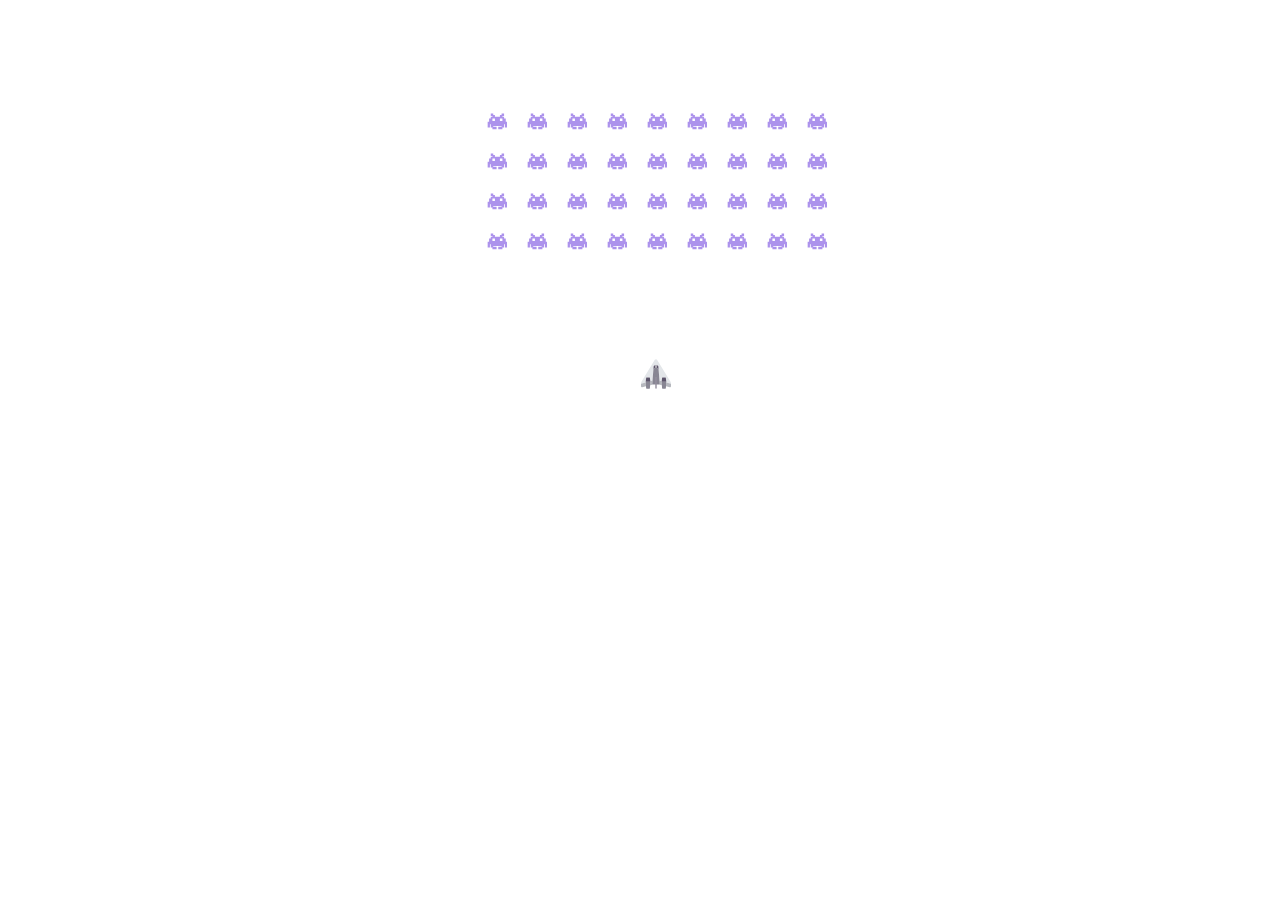
==== third/index.html @ c3ed59d9 "." ====
<!DOCTYPE html>
<html lang="en">
<head>
    <meta charset="UTF-8">
    <meta http-equiv="X-UA-Compatible" content="IE=edge">
    <meta name="viewport" content="width=device-width, initial-scale=1.0">
    <title>Space Invaders</title>
    <link rel="stylesheet" href="styles.css">
</head>
<body>
    <div class="container">
            <div class="score">SCORE: </div>
            <div class="game"></div>
            <div class="lives">LIVES: </div>
    </div>
    <script src="space.js"></script>
</body>
</html>
---- third/styles.css ----
* {
    box-sizing: border-box;
    margin: 0;
    padding: 0;
}

/* body {
    background: url(assets/galaxy.jpg);

} */

.container {
    display: flex;
    flex-direction: column;
    justify-content: center;
    align-items: center;
    height: 100%;
}

.score {
    color: white;
}

.game {
    width: 400px;
    height: 400px;
    border: 1px solid rgb(255, 255, 255);
    /* display: flex;
    justify-content: center;
    align-items: center; */
}

.lives {
    color: white;
}

.game .laser {
    position: absolute;
    margin-left: -2.5;
    height: 25px;
    z-index: -1;
}

.game .enemy {
    position: absolute;
}
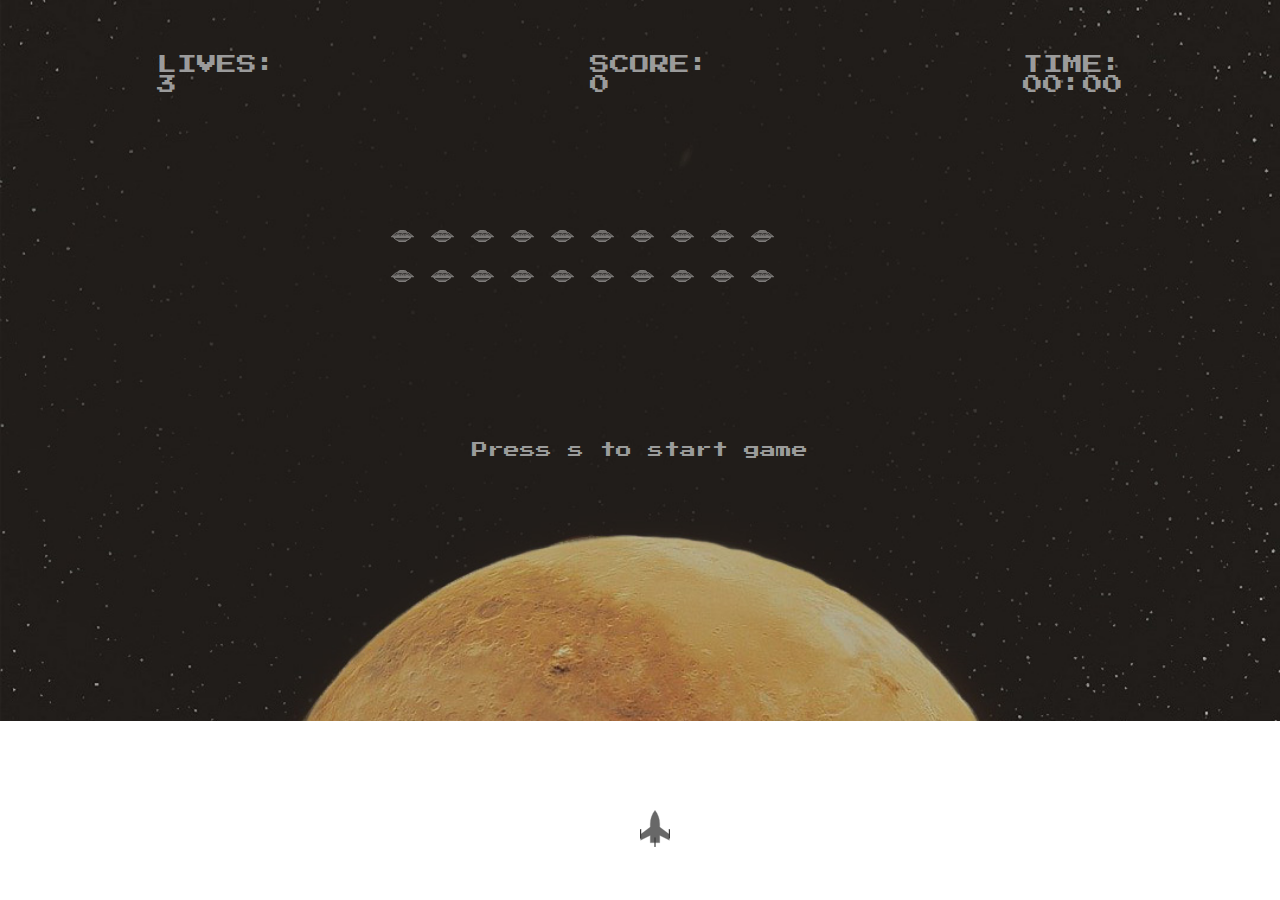
==== commit 28d95dbf: "added lives, scores, timer" ====
--- a/third/index.html
+++ b/third/index.html
@@ -8,11 +8,37 @@
     <link rel="stylesheet" href="styles.css">
 </head>
 <body>
-    <div class="container">
-            <div class="score">SCORE: </div>
-            <div class="game"></div>
-            <div class="lives">LIVES: </div>
-    </div>
+
+    <div class="container"> 
+        <div class="header">
+            <div class="lives">LIVES: <p>3</p></div>  
+            <div class="score">SCORE: <p>0</p> </div>
+            <div class="time">TIME: <p>00:00</p></div>
+        </div>
+        <div class="game-wrapper">
+            <div class="game"></div> 
+        </div>
+        
+        <div class ="start"> 
+            Press s to start game
+        </div>
+            <div class="game-over">
+                <h1>GAME OVER</h1>
+                <br>
+                <p>Press s to play again</p>
+            </div>
+            <div class="win">
+                <h1>YOU WON</h1> 
+                <br>
+                <p>Press s to play again</p>
+            </div>
+        
+            <div class="pause">
+            <p>Press esc to resume the game</p>
+            <p>Press s to restart the game</p>
+        </div> 
+    </div> 
+  
     <script src="space.js"></script>
 </body>
 </html>--- a/third/styles.css
+++ b/third/styles.css
@@ -5,43 +5,105 @@
     padding: 0;
 }
 
-/* body {
-    background: url(assets/galaxy.jpg);
+body {
+    background: url(assets/mars2.jpg);
+    background-repeat: no-repeat;
+    background-size: 100%;
+}
 
-} */
+@font-face {
+    font-family: game-font;
+    src: url(font/PressStart2P-Regular.ttf);
+}
 
 .container {
     display: flex;
     flex-direction: column;
+    /* justify-content: space-between; */
+    align-items: center;
+    height: 100vh;
+    width: 100vw;
+    font-family: game-font;
+    color: rgb(155, 155, 155);
+}
+
+.header {
+    display: flex;
+    justify-content: space-around;
+    align-items: center;
+    height: 150px;
+    width: 100%;
+    font-size: 20px;
+}
+
+.game-wrapper {
+    display: flex;
+    flex-direction: column;
     justify-content: center;
     align-items: center;
-    height: 100%;
-}
-
-.score {
-    color: white;
+    /* margin-top: 40px; */
+    /* width: 500px;
+    height: 580px; */
 }
 
 .game {
-    width: 400px;
-    height: 400px;
-    border: 1px solid rgb(255, 255, 255);
-    /* display: flex;
-    justify-content: center;
-    align-items: center; */
-}
-
-.lives {
-    color: white;
+    width: 500px;
+    height: 700px;
+    display: flex;
+    flex-direction: column;
 }
 
 .game .laser {
     position: absolute;
-    margin-left: -2.5;
-    height: 25px;
+    margin-left: -2.5px;
+    height: 30px;
     z-index: -1;
 }
 
 .game .enemy {
     position: absolute;
 }
+
+.game .enemyLaser {
+    position: absolute;
+    margin-left: -2.5px;
+    height: 20px;
+    /* default z-index is 0*/
+    z-index: -1;
+  }
+
+.game-over {
+    display: none;
+    flex-direction: column;
+    text-align: center;
+    justify-content: center;
+    height: 100%;
+}
+
+.win {
+    display: none;
+    flex-direction: column;
+    text-align: center;
+    justify-content: center;
+    height: 100%;
+    
+    
+}
+
+.pause {
+    color:black;
+    display: none;
+    flex-direction: column;
+    justify-content: center;
+    align-items: center;
+    height: 120px;
+}
+
+.start {
+    display: flex;
+    align-items: center;
+    text-align: center;
+    position: absolute;
+    height: 100%;
+
+}
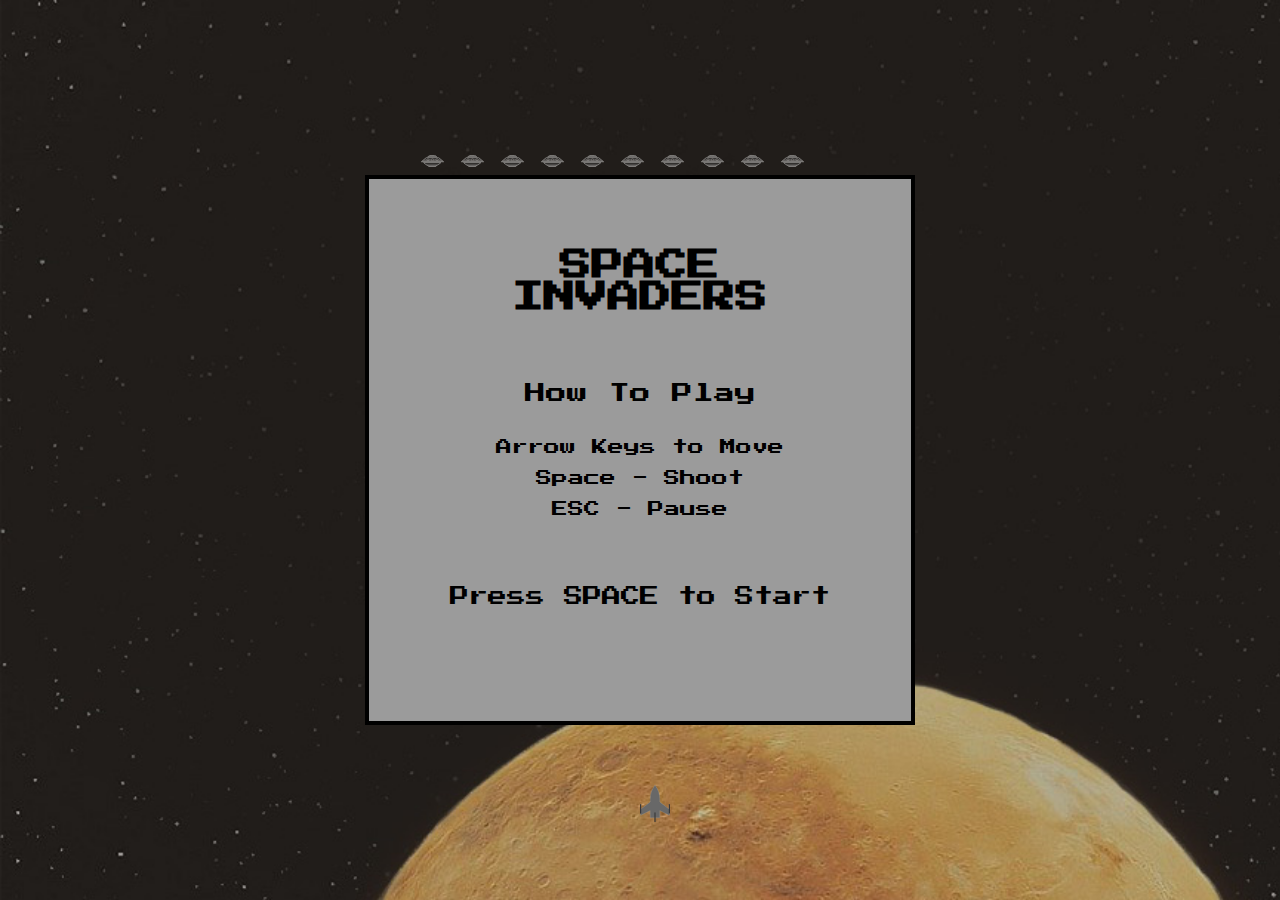
==== commit 6f133b13: "small changes" ====
--- a/third/index.html
+++ b/third/index.html
@@ -15,27 +15,31 @@
             <div class="score">SCORE: <p>0</p> </div>
             <div class="time">TIME: <p>00:00</p></div>
         </div>
-        <div class="game-wrapper">
-            <div class="game"></div> 
+        <div class="game"></div> 
+        <div class ="start"> 
+            <h1>SPACE INVADERS</h1>
+            <p class="how-to-play">How To Play</p>
+            <div class="controls">
+                <p>Arrow Keys to Move</p>
+                <p>Space - Shoot</p>
+                <p>ESC - Pause</p>
+            </div>
+            <p class="continue">Press <span class="space">SPACE</span> to Start</p>
         </div>
-        
-        <div class ="start"> 
-            Press s to start game
+        <div class="win">
+            <h1>YOU WON</h1> 
+            <br>
+            <p>Press S to play again</p>
         </div>
-            <div class="game-over">
-                <h1>GAME OVER</h1>
-                <br>
-                <p>Press s to play again</p>
-            </div>
-            <div class="win">
-                <h1>YOU WON</h1> 
-                <br>
-                <p>Press s to play again</p>
-            </div>
-        
-            <div class="pause">
-            <p>Press esc to resume the game</p>
-            <p>Press s to restart the game</p>
+        <div class="game-over">
+            <h1>GAME OVER</h1> 
+            <br>
+            <p>Press S to play again</p>
+        </div>
+    
+        <div class="pause">
+        <p>Press ESC to Resume</p>
+        <p>Press S to Restart</p>
         </div> 
     </div> 
   
--- a/third/styles.css
+++ b/third/styles.css
@@ -8,7 +8,7 @@
 body {
     background: url(assets/mars2.jpg);
     background-repeat: no-repeat;
-    background-size: 100%;
+    background-size: cover;
 }
 
 @font-face {
@@ -17,10 +17,18 @@
 }
 
 .container {
-    display: flex;
-    flex-direction: column;
+    /* display: flex;
+    flex-direction: column; */
     /* justify-content: space-between; */
-    align-items: center;
+    /* align-items: center; */
+    position: relative;
+    left: 0;
+    right: 0;
+    top: 0;
+    bottom: 0;
+    margin: auto;
+
+    /* position: relative; */
     height: 100vh;
     width: 100vw;
     font-family: game-font;
@@ -28,6 +36,7 @@
 }
 
 .header {
+    opacity: 0;
     display: flex;
     justify-content: space-around;
     align-items: center;
@@ -37,20 +46,41 @@
 }
 
 .game-wrapper {
-    display: flex;
+
+    /* position: absolute;
+    left: 0;
+    right: 0;
+    top: 0;
+    bottom: 0;
+    margin: auto; */
+        
+    /* display: flex;
     flex-direction: column;
     justify-content: center;
     align-items: center;
+    z-index: 1000; */
     /* margin-top: 40px; */
     /* width: 500px;
     height: 580px; */
 }
 
 .game {
+
+    top: 0;
+    bottom: 0;
+    margin: auto;
+    position: absolute;
+    left: 0;
+    right: 0;
     width: 500px;
-    height: 700px;
-    display: flex;
-    flex-direction: column;
+    height: 750px;
+
+    /* margin-top: 0;
+    margin-left: 40%;
+    width: 500px;
+    height: 550px; */
+    /* display: flex;
+    flex-direction: column; */
 }
 
 .game .laser {
@@ -73,37 +103,126 @@
   }
 
 .game-over {
-    display: none;
-    flex-direction: column;
-    text-align: center;
-    justify-content: center;
-    height: 100%;
+    opacity: 0;
+    top: 0;
+    bottom: 0;
+    margin: auto;
+    position: absolute;
+    left: 0;
+    right: 0;
+    height: 100px;
+    width: 400px;
+    z-index: 999;
+    text-align: center;
+    
 }
 
 .win {
-    display: none;
-    flex-direction: column;
-    text-align: center;
-    justify-content: center;
-    height: 100%;
+    opacity: 0;
+    top: 0;
+    bottom: 0;
+    margin: auto;
+    position: absolute;
+    left: 0;
+    right: 0;
+    height: 100px;
+    width: 400px;
+    z-index: 999;
+    text-align: center;
+  
     
-    
 }
 
 .pause {
-    color:black;
-    display: none;
-    flex-direction: column;
-    justify-content: center;
-    align-items: center;
-    height: 120px;
+    opacity: 0;
+    top: 0;
+    bottom: 0;
+    margin: auto;
+    position: absolute;
+    left: 0;
+    right: 0;
+    z-index: 999;
+    text-align: center;
+    height: 200px;
+    width: 600px;
+    color: black;
+    background-color: rgba(155, 155, 155, 0.86);
+    border: black solid 4px;
+
+}
+.pause p {
+    margin-top: 55px;
 }
 
 .start {
-    display: flex;
-    align-items: center;
-    text-align: center;
-    position: absolute;
-    height: 100%;
-
-}
+    top: 0;
+    bottom: 0;
+    margin: auto;
+    position: absolute;
+    left: 0;
+    right: 0;
+    height: 550px;
+    width: 550px;
+    z-index: 999;
+    text-align: center;
+    color: black;
+    background-color: rgb(155, 155, 155);
+    border: black solid 4px;
+}
+
+.start p {
+    margin: 15px;
+}
+
+.start h1 {
+    margin: 70px;  
+}
+
+.start .how-to-play {
+    margin: 35px;   
+    font-size: 1.3em;
+}
+
+.start .controls {
+    margin: 30px;
+}
+
+p.continue {
+    margin: 70px;
+    font-size: 1.2em;
+}
+
+/* .start {
+    top: 0;
+    bottom: 0;
+    margin: auto;
+    position: absolute;
+    left: 0;
+    right: 0;
+    height: 550px;
+    width: 550px;
+    z-index: 999;
+    text-align: center;
+}
+
+.start p {
+    margin: 15px;
+}
+
+.start h1 {
+    margin: 70px;  
+}
+
+.start .how-to-play {
+    margin: 35px;   
+    font-size: 1.3em;
+}
+
+.start .controls {
+    margin: 30px;
+}
+
+p.continue {
+    margin: 70px;
+    font-size: 1.2em;
+} */
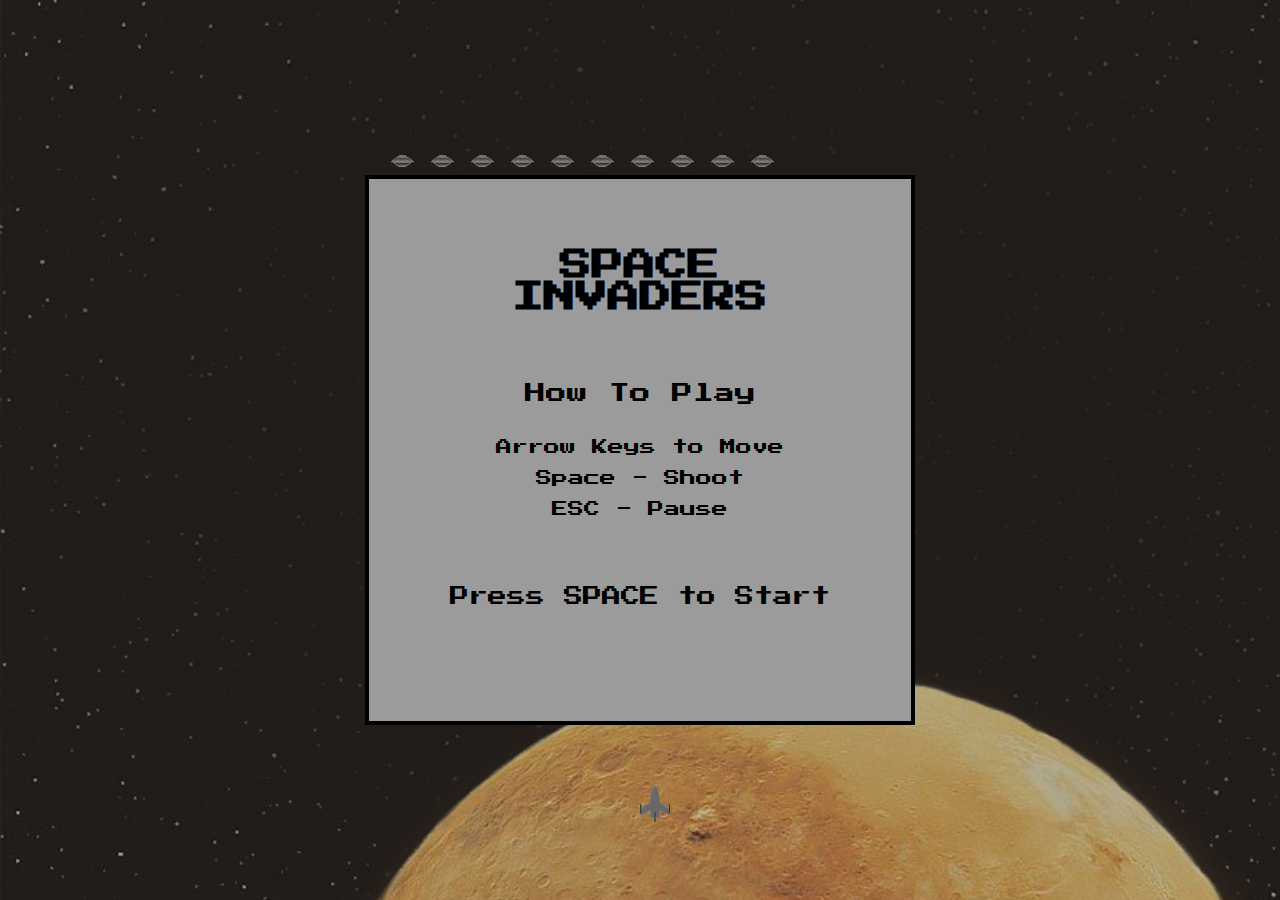
==== commit 5423609f: "disabled confetti" ====
--- a/third/index.html
+++ b/third/index.html
@@ -15,7 +15,9 @@
             <div class="score">SCORE: <p>0</p> </div>
             <div class="time">TIME: <p>00:00</p></div>
         </div>
-        <div class="game"></div> 
+        <div class="game">
+            <div class = "enemy-div"></div>
+        </div> 
         <div class ="start"> 
             <h1>SPACE INVADERS</h1>
             <p class="how-to-play">How To Play</p>
